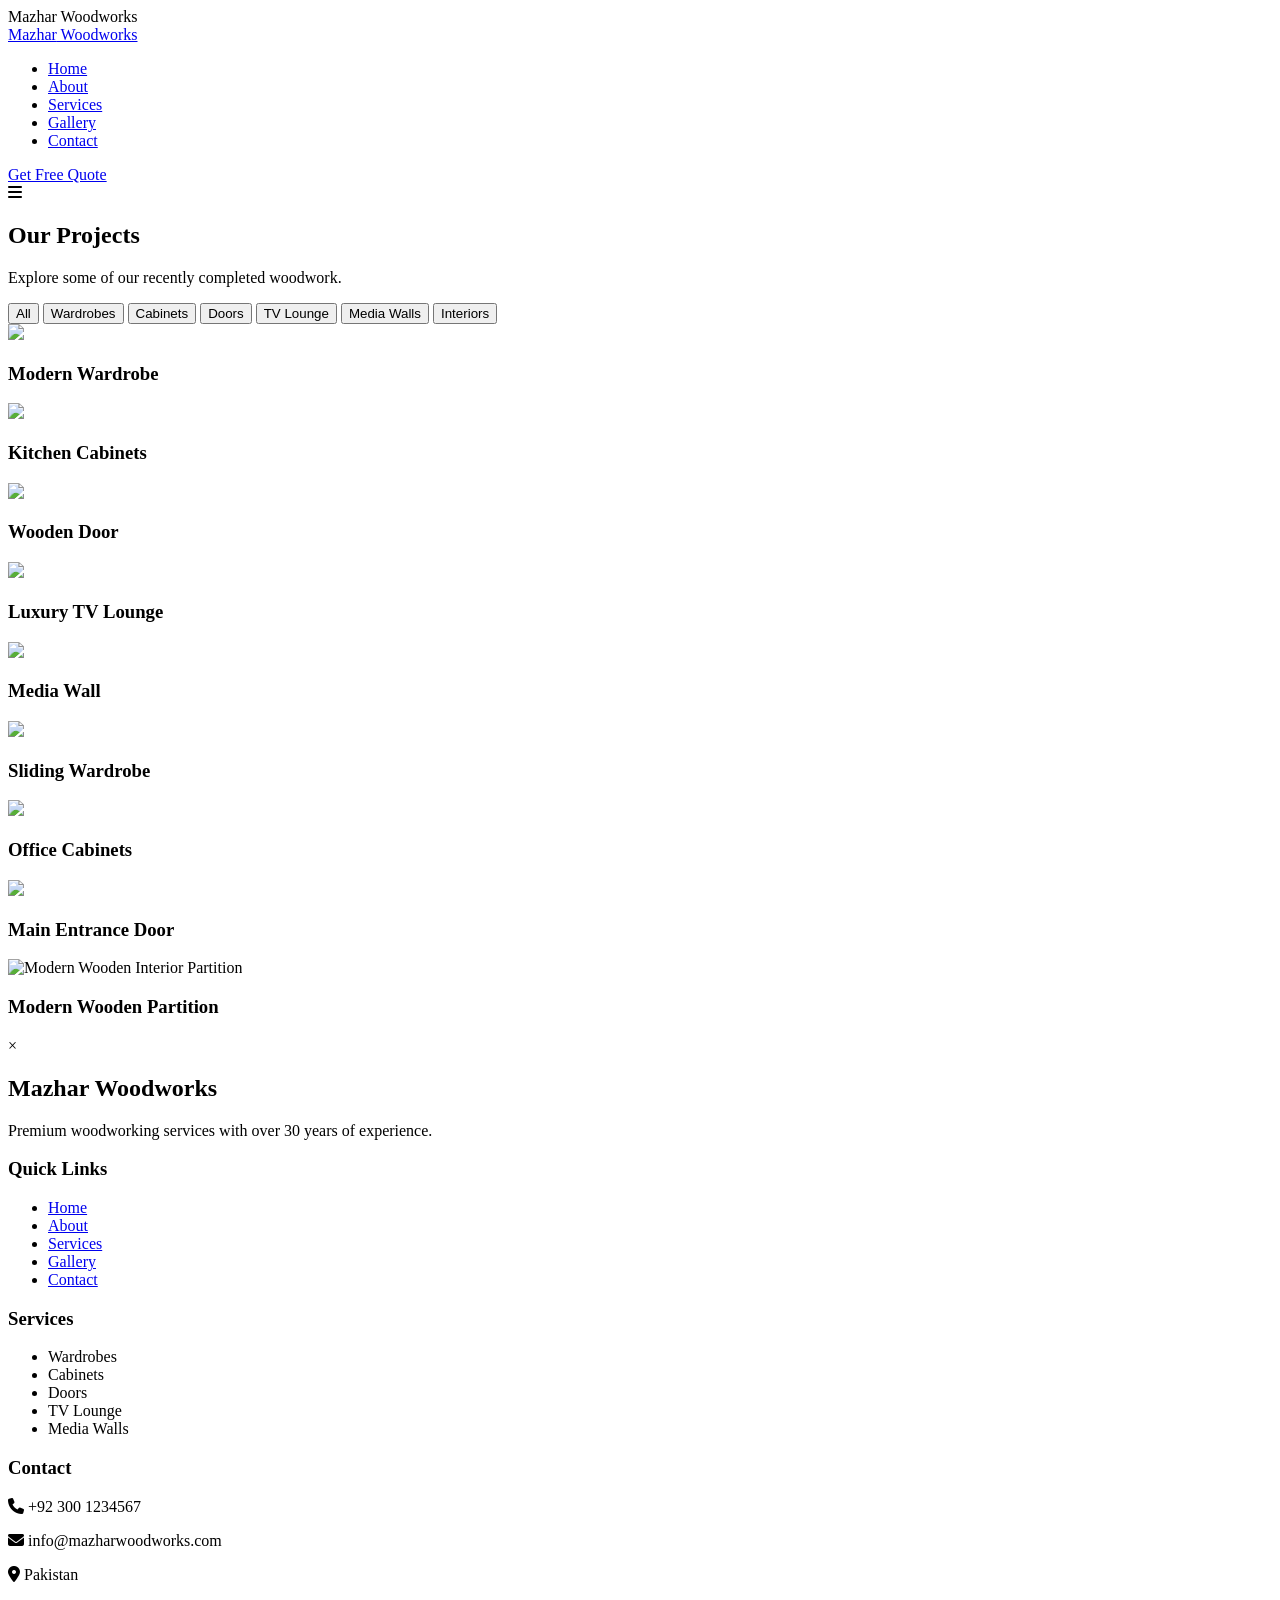
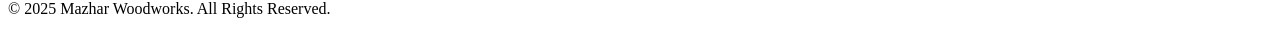
==== gallery.html @ 8c5a3207 "Add files via upload" ====
<!DOCTYPE html>
<html lang="en">

<head>

    <meta charset="UTF-8">

    <meta name="viewport" content="width=device-width, initial-scale=1.0">

    <title>Gallery | Mazhar Woodworks</title>

    <link rel="stylesheet" href="css/style.css">
    <link rel="stylesheet" href="css/responsive.css">
    <link rel="stylesheet" href="css/animations.css">

    <link
        href="https://fonts.googleapis.com/css2?family=Poppins:wght@300;400;500;600;700&family=Playfair+Display:wght@600;700&display=swap"
        rel="stylesheet">

    <link rel="stylesheet" href="https://cdnjs.cloudflare.com/ajax/libs/font-awesome/6.5.2/css/all.min.css">

</head>

<body>
    <!-- Loading Screen -->

    <div class="loader">

        <div class="loader-logo">

            Mazhar <span>Woodworks</span>

        </div>

    </div>

    <!-- Scroll Progress -->

    <div class="progress-bar"></div>
    <header class="header-solid">

        <div class="container navbar">

            <a href="index.html" class="logo">

                <span>Mazhar</span> Woodworks

            </a>

            <ul class="nav-links">

                <li><a href="index.html">Home</a></li>

                <li><a href="about.html">About</a></li>

                <li><a href="services.html">Services</a></li>

                <li><a href="gallery.html" class="active">Gallery</a></li>

                <li><a href="contact.html">Contact</a></li>

            </ul>

            <a href="contact.html" class="quote-btn">

                Get Free Quote

            </a>

            <div class="menu-btn">

                <i class="fas fa-bars"></i>

            </div>

        </div>

    </header>





    <section class="page-banner">

        <div class="overlay"></div>

        <div class="container">

            <h1>

                Our Projects

            </h1>

            <p>

                Explore some of our recently completed woodwork.

            </p>

        </div>

    </section>





    <section class="gallery-page">

        <div class="container">

            <div class="gallery-filter">

                <button class="active" data-filter="all">

                    All

                </button>

                <button data-filter="wardrobe">

                    Wardrobes

                </button>

                <button data-filter="cabinet">

                    Cabinets

                </button>

                <button data-filter="door">

                    Doors

                </button>

                <button data-filter="tv">

                    TV Lounge

                </button>

                <button data-filter="media">

                    Media Walls

                </button>

                <button data-filter="interior">Interiors</button>

            </div>

            <div class="gallery-grid">

                <div class="gallery-item wardrobe">

                    <img src="images/gallery/project1.jpg">

                    <div class="gallery-overlay">

                        <h3>Modern Wardrobe</h3>

                    </div>

                </div>

                <div class="gallery-item cabinet">

                    <img src="images/gallery/project2.jpg">

                    <div class="gallery-overlay">

                        <h3>Kitchen Cabinets</h3>

                    </div>

                </div>

                <div class="gallery-item door">

                    <img src="images/gallery/project3.jpg">

                    <div class="gallery-overlay">

                        <h3>Wooden Door</h3>

                    </div>

                </div>

                <div class="gallery-item tv">

                    <img src="images/gallery/project4.jpg">

                    <div class="gallery-overlay">

                        <h3>Luxury TV Lounge</h3>

                    </div>

                </div>

                <div class="gallery-item media">

                    <img src="images/gallery/project5.jpg">

                    <div class="gallery-overlay">

                        <h3>Media Wall</h3>

                    </div>

                </div>

                <div class="gallery-item wardrobe">

                    <img src="images/gallery/project6.jpg">

                    <div class="gallery-overlay">

                        <h3>Sliding Wardrobe</h3>

                    </div>

                </div>

                <div class="gallery-item cabinet">

                    <img src="images/gallery/project7.jpg">

                    <div class="gallery-overlay">

                        <h3>Office Cabinets</h3>

                    </div>

                </div>

                <div class="gallery-item door">

                    <img src="images/gallery/project8.jpg">

                    <div class="gallery-overlay">

                        <h3>Main Entrance Door</h3>

                    </div>

                </div>

                <div class="gallery-item interior">

                    <img src="images/gallery/project9.jpg" alt="Modern Wooden Interior Partition">

                    <div class="gallery-overlay">

                        <h3>Modern Wooden Partition</h3>

                    </div>

                </div>

            </div>

        </div>

    </section>





    <div class="lightbox">

        <span class="close">

            &times;

        </span>

        <img id="lightbox-img">

    </div>





    <footer>

        <div class="container footer-grid">

            <div class="footer-about">

                <h2>

                    Mazhar <span>Woodworks</span>

                </h2>

                <p>

                    Premium woodworking services with over 30 years of experience.

                </p>

            </div>

            <div>

                <h3>

                    Quick Links

                </h3>

                <ul>

                    <li><a href="index.html">Home</a></li>

                    <li><a href="about.html">About</a></li>

                    <li><a href="services.html">Services</a></li>

                    <li><a href="gallery.html">Gallery</a></li>

                    <li><a href="contact.html">Contact</a></li>

                </ul>

            </div>

            <div>

                <h3>

                    Services

                </h3>

                <ul>

                    <li>Wardrobes</li>

                    <li>Cabinets</li>

                    <li>Doors</li>

                    <li>TV Lounge</li>

                    <li>Media Walls</li>

                </ul>

            </div>

            <div>

                <h3>

                    Contact

                </h3>

                <p>

                    <i class="fas fa-phone"></i>

                    +92 300 1234567

                </p>

                <p>

                    <i class="fas fa-envelope"></i>

                    info@mazharwoodworks.com

                </p>

                <p>

                    <i class="fas fa-location-dot"></i>

                    Pakistan

                </p>

            </div>

        </div>

        <div class="footer-bottom">

            <p>

                © 2025 Mazhar Woodworks. All Rights Reserved.

            </p>

        </div>

    </footer>

    <script src="js/script.js"></script>
    <script src="js/gallery.js"></script>
    <script src="js/enhancements.js"></script>
</body>

</html>
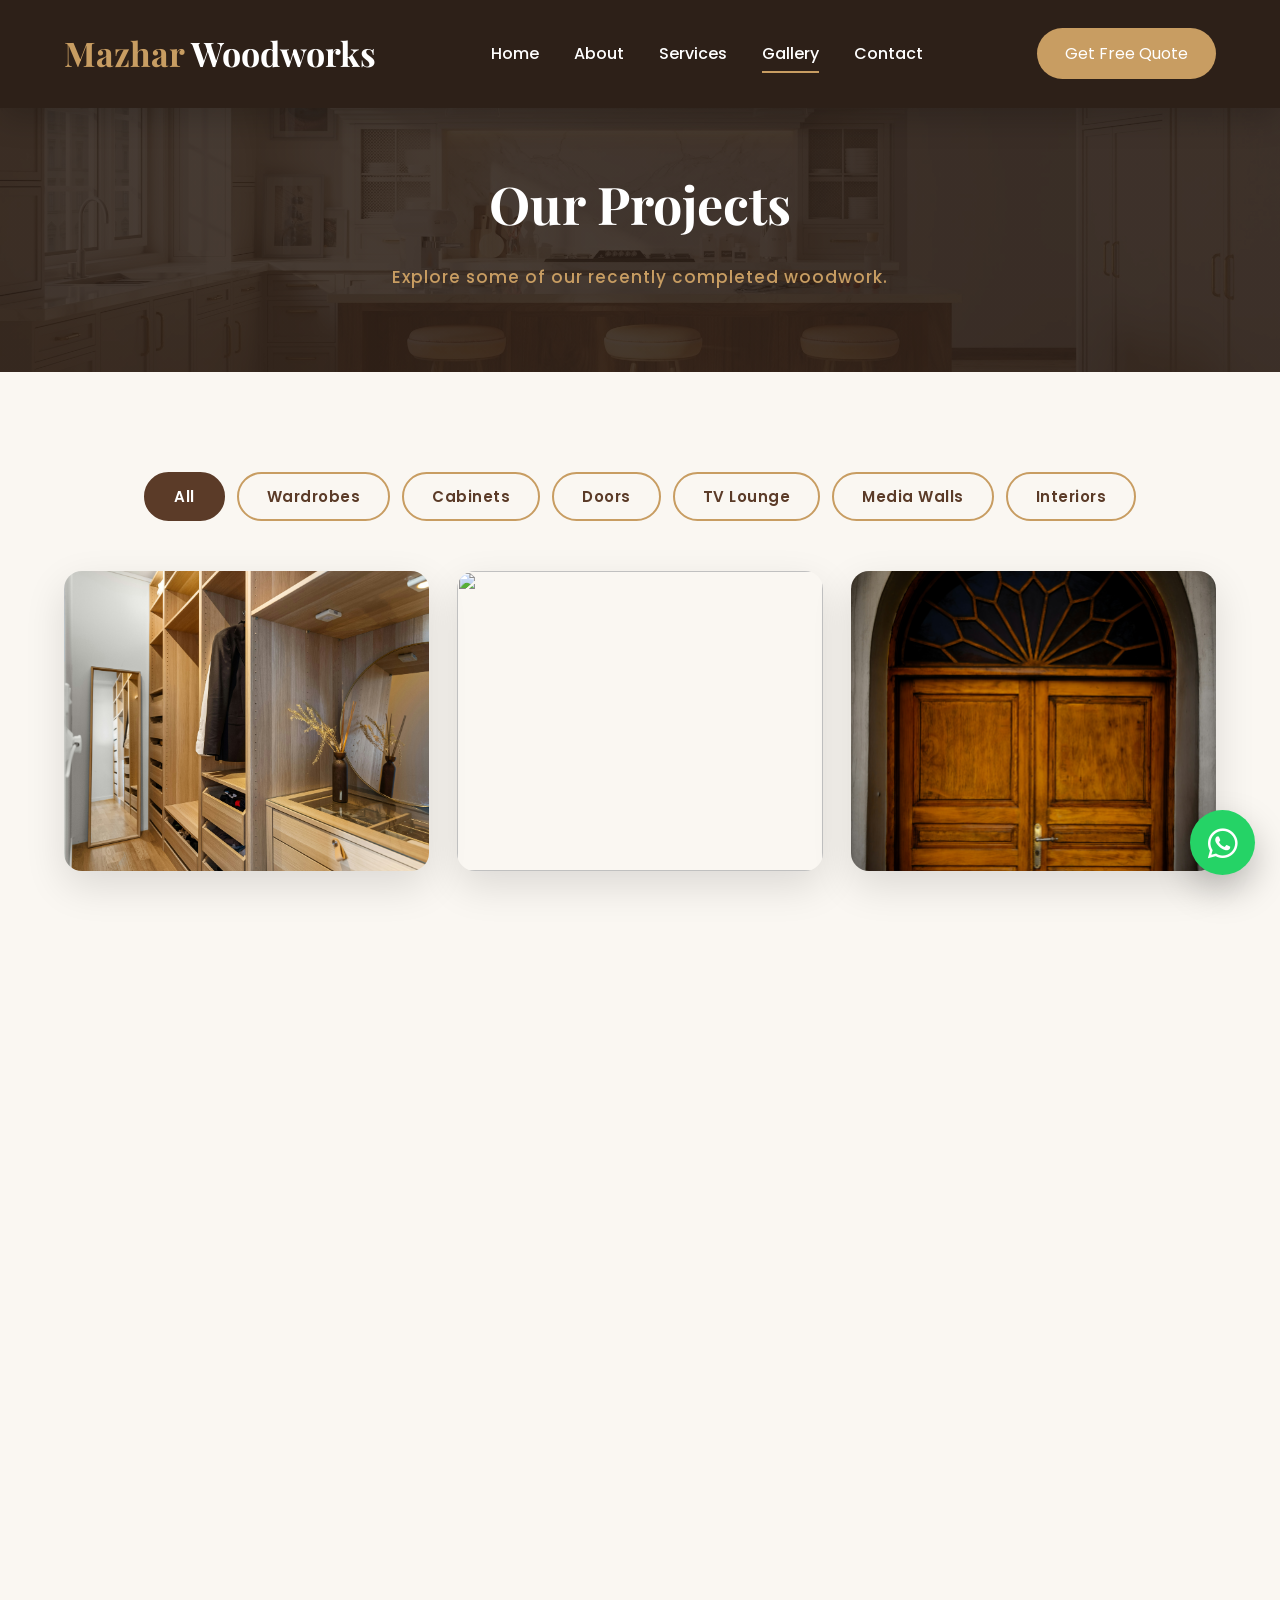
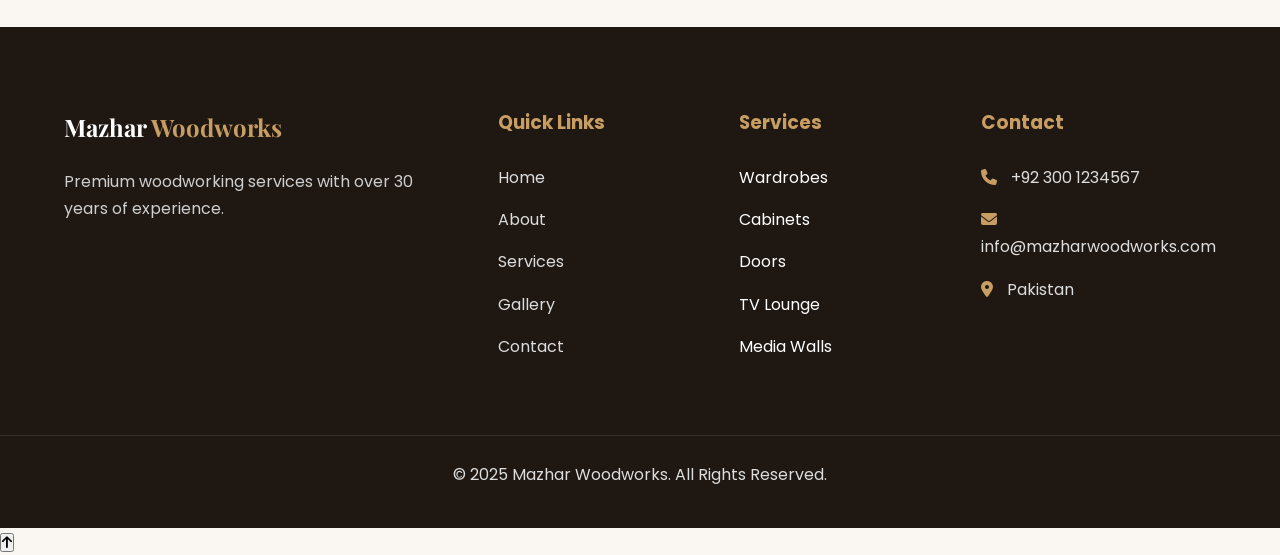
==== commit 2f90e5f9: "Add files via upload" ====
--- a/gallery.html
+++ b/gallery.html
@@ -253,14 +253,14 @@
 
                 <div class="gallery-item interior">
 
-                    <img src="images/gallery/project9.jpg" alt="Modern Wooden Interior Partition">
-
-                    <div class="gallery-overlay">
-
-                        <h3>Modern Wooden Partition</h3>
-
-                    </div>
-
+                    <img src="images/gallery/project9.jpg">
+                    
+                    <div class="gallery-overlay">
+                        
+                        <h3>Modern Living Room</h3>
+                    
+                    </div>
+                    
                 </div>
 
             </div>
--- a/css/style.css
+++ b/css/style.css
@@ -0,0 +1,1765 @@
+/* =====================================================
+   MAZHAR WOODWORKS
+   MAIN STYLESHEET
+====================================================== */
+
+/* Google Fonts */
+
+@import url('https://fonts.googleapis.com/css2?family=Poppins:wght@300;400;500;600;700&family=Playfair+Display:wght@600;700;800&display=swap');
+
+/* =====================================================
+   RESET
+====================================================== */
+
+* {
+  margin: 0;
+  padding: 0;
+  box-sizing: border-box;
+}
+
+html {
+  scroll-behavior: smooth;
+}
+
+body {
+
+  font-family: 'Poppins', sans-serif;
+  background: #faf7f2;
+  color: #333;
+  line-height: 1.7;
+  overflow-x: hidden;
+
+}
+
+img {
+
+  max-width: 100%;
+  display: block;
+
+}
+
+a {
+
+  text-decoration: none;
+
+}
+
+ul {
+
+  list-style: none;
+
+}
+
+/* =====================================================
+   VARIABLES
+====================================================== */
+
+:root {
+
+  --primary: #5b3b28;
+  --secondary: #c89d62;
+  --light: #faf7f2;
+  --dark: #2d2d2d;
+  --white: #ffffff;
+
+  --shadow: 0 15px 40px rgba(0, 0, 0, .12);
+
+}
+
+/* =====================================================
+   CONTAINER
+====================================================== */
+
+.container {
+
+  width: 90%;
+  max-width: 1200px;
+  margin: auto;
+
+}
+
+section {
+
+  padding: 100px 0;
+
+}
+
+/* =====================================================
+   BUTTONS
+====================================================== */
+
+.btn {
+
+  display: inline-block;
+
+  background: var(--secondary);
+
+  color: white;
+
+  padding: 15px 38px;
+
+  border-radius: 50px;
+
+  transition: .4s;
+
+  font-weight: 600;
+
+}
+
+.btn:hover {
+
+  background: var(--primary);
+
+  transform: translateY(-5px);
+
+}
+
+.btn-outline {
+
+  display: inline-block;
+
+  border: 2px solid white;
+
+  color: white;
+
+  padding: 15px 38px;
+
+  border-radius: 50px;
+
+  transition: .4s;
+
+}
+
+.btn-outline:hover {
+
+  background: white;
+
+  color: var(--primary);
+
+  transform: translateY(-5px);
+
+}
+
+/* =====================================================
+   HEADER
+====================================================== */
+
+header {
+
+  position: fixed;
+
+  width: 100%;
+
+  top: 0;
+
+  left: 0;
+
+  z-index: 999;
+
+  transition: .4s;
+
+}
+
+.navbar {
+
+  display: flex;
+
+  justify-content: space-between;
+
+  align-items: center;
+
+  padding: 25px 0;
+
+}
+
+.logo {
+
+  font-size: 34px;
+
+  font-weight: 700;
+
+  color: white;
+
+  font-family: 'Playfair Display', serif;
+
+}
+
+.logo span {
+
+  color: var(--secondary);
+
+}
+
+.nav-links {
+
+  display: flex;
+
+  gap: 35px;
+
+}
+
+.nav-links a {
+
+  color: white;
+
+  font-weight: 500;
+
+  transition: .3s;
+
+}
+
+.nav-links a:hover {
+
+  color: var(--secondary);
+
+}
+
+.quote-btn {
+
+  background: var(--secondary);
+
+  color: white;
+
+  padding: 12px 28px;
+
+  border-radius: 50px;
+
+  transition: .4s;
+
+}
+
+.quote-btn:hover {
+
+  background: white;
+
+  color: var(--primary);
+
+}
+
+.menu-btn {
+
+  display: none;
+
+  font-size: 28px;
+
+  color: white;
+
+  cursor: pointer;
+
+}
+
+/* =====================================================
+   HERO
+====================================================== */
+
+.hero {
+
+  height: 100vh;
+
+  background-color: #3a2010;
+
+  background: url("../images/hero/hero-bg.jpg") center center/cover;
+
+  position: relative;
+
+  display: flex;
+
+  align-items: center;
+
+}
+
+.hero-overlay {
+
+  position: absolute;
+
+  inset: 0;
+
+  background: rgba(20, 14, 8, .52);
+
+}
+
+.hero-container {
+
+  position: relative;
+
+  display: grid;
+
+  grid-template-columns: 1fr;
+
+  max-width: 720px;
+
+}
+
+.hero-left {
+
+  color: white;
+
+}
+
+.small-heading {
+
+  display: inline-block;
+
+  color: var(--secondary);
+
+  letter-spacing: 3px;
+
+  margin-bottom: 20px;
+
+  font-weight: 600;
+
+}
+
+.hero-left h1 {
+
+  font-family: 'Playfair Display', serif;
+
+  font-size: 62px;
+
+  line-height: 1.15;
+
+  margin-bottom: 20px;
+
+  color: white;
+
+}
+
+.hero-highlight {
+
+  color: var(--secondary);
+
+  display: block;
+
+}
+
+.hero-left p {
+
+  font-size: 18px;
+
+  color: #eee;
+
+  margin-bottom: 35px;
+
+}
+
+.hero-buttons {
+
+  margin-bottom: 35px;
+
+  display: flex;
+
+  align-items: center;
+
+  gap: 15px;
+
+  flex-wrap: wrap;
+
+}
+
+.hero-features {
+
+  display: flex;
+
+  gap: 30px;
+
+  flex-wrap: wrap;
+
+}
+
+.hero-features div {
+
+  color: white;
+
+}
+
+.hero-features i {
+
+  color: var(--secondary);
+
+  margin-right: 8px;
+
+}
+
+.hero-right {
+
+  position: relative;
+
+}
+
+.hero-right img {
+
+  animation: float 5s ease-in-out infinite;
+
+}
+
+.hero-stats-panel {
+
+  display: grid;
+
+  grid-template-columns: 1fr 1fr;
+
+  gap: 20px;
+
+}
+
+.hero-stat {
+
+  background: rgba(255, 255, 255, 0.08);
+
+  border: 1px solid rgba(255, 255, 255, 0.15);
+
+  backdrop-filter: blur(12px);
+
+  border-radius: 18px;
+
+  padding: 28px 20px;
+
+  text-align: center;
+
+  color: white;
+
+  transition: transform 0.3s, background 0.3s;
+
+}
+
+.hero-stat:hover {
+
+  background: rgba(255, 255, 255, 0.14);
+
+  transform: translateY(-5px);
+
+}
+
+.hero-stat i {
+
+  font-size: 28px;
+
+  color: var(--secondary);
+
+  margin-bottom: 12px;
+
+  display: block;
+
+}
+
+.hero-stat h3 {
+
+  font-family: 'Playfair Display', serif;
+
+  font-size: 36px;
+
+  color: var(--secondary);
+
+  line-height: 1;
+
+  margin-bottom: 8px;
+
+  white-space: nowrap;
+
+  font-variant-numeric: lining-nums tabular-nums;
+
+}
+
+.hero-stat p {
+
+  font-size: 13px;
+
+  color: rgba(255, 255, 255, 0.75);
+
+  font-weight: 500;
+
+  margin: 0;
+
+}
+
+.experience-box {
+
+  display: inline-flex;
+
+  align-items: center;
+
+  gap: 18px;
+
+  background: rgba(255, 255, 255, 0.13);
+
+  border: 1px solid rgba(255, 255, 255, 0.25);
+
+  backdrop-filter: blur(10px);
+
+  padding: 18px 28px;
+
+  border-radius: 15px;
+
+  margin-bottom: 30px;
+
+  text-align: left;
+
+}
+
+.experience-box h2 {
+
+  color: var(--secondary);
+
+  font-size: 42px;
+
+  line-height: 1;
+
+}
+
+.experience-box p {
+
+  color: rgba(255, 255, 255, 0.85);
+
+  font-size: 14px;
+
+  font-weight: 500;
+
+}
+
+/* =====================================================
+   HEADER SOLID (inner pages)
+====================================================== */
+
+header.header-solid {
+
+  background: #2d2018 !important;
+
+  box-shadow: 0 10px 30px rgba(0, 0, 0, .2) !important;
+
+}
+
+/* =====================================================
+   PAGE BANNER (inner pages)
+====================================================== */
+
+.page-banner {
+
+  background-color: #2d2018;
+
+  background: linear-gradient(rgba(45, 32, 24, .88), rgba(45, 32, 24, .88)),
+    url("../images/hero/hero-bg.jpg") center center/cover;
+
+  padding: 160px 0 80px;
+
+  text-align: center;
+
+  position: relative;
+
+}
+
+.page-banner .overlay {
+
+  display: none;
+
+}
+
+.page-banner h1 {
+
+  font-family: 'Playfair Display', serif;
+
+  font-size: 52px;
+
+  color: white;
+
+  margin-bottom: 15px;
+
+}
+
+.page-banner p {
+
+  color: var(--secondary);
+
+  font-size: 17px;
+
+  font-weight: 500;
+
+  letter-spacing: 1px;
+
+}
+
+/* =====================================================
+   STATS
+====================================================== */
+
+.stats {
+
+  margin-top: -60px;
+
+  position: relative;
+
+  z-index: 20;
+
+}
+
+.stats-grid {
+
+  display: grid;
+
+  grid-template-columns: repeat(4, 1fr);
+
+  gap: 30px;
+
+}
+
+.stat-card {
+
+  background: white;
+
+  padding: 40px;
+
+  text-align: center;
+
+  border-radius: 18px;
+
+  box-shadow: var(--shadow);
+
+  transition: .4s;
+
+}
+
+.stat-card:hover {
+
+  transform: translateY(-10px);
+
+}
+
+.stat-card i {
+
+  font-size: 45px;
+
+  color: var(--secondary);
+
+  margin-bottom: 20px;
+
+}
+
+.stat-card h2 {
+
+  color: var(--primary);
+
+  font-size: 42px;
+
+}
+
+.stat-card p {
+
+  color: #666;
+
+}
+
+/* =====================================================
+   FLOAT ANIMATION
+====================================================== */
+
+@keyframes float {
+
+  0% {
+
+    transform: translateY(0);
+
+  }
+
+  50% {
+
+    transform: translateY(-20px);
+
+  }
+
+  100% {
+
+    transform: translateY(0);
+
+  }
+
+}
+
+/* =====================================================
+   SECTION HEADING
+====================================================== */
+
+.section-heading {
+
+  text-align: center;
+  margin-bottom: 70px;
+
+}
+
+.section-heading span {
+
+  display: inline-block;
+  color: var(--secondary);
+  font-weight: 600;
+  letter-spacing: 3px;
+  margin-bottom: 15px;
+  text-transform: uppercase;
+
+}
+
+.section-heading h2 {
+
+  font-family: 'Playfair Display', serif;
+  font-size: 46px;
+  color: var(--primary);
+  margin-bottom: 20px;
+
+}
+
+.section-heading p {
+
+  max-width: 700px;
+  margin: auto;
+  color: #666;
+  font-size: 17px;
+
+}
+
+/* =====================================================
+   ABOUT
+====================================================== */
+
+.about {
+
+  background: #fff;
+
+}
+
+.about-container {
+
+  display: grid;
+  grid-template-columns: 1fr 1fr;
+  gap: 70px;
+  align-items: center;
+
+}
+
+.about-image {
+
+  position: relative;
+
+}
+
+.about-image img {
+
+  border-radius: 20px;
+  box-shadow: var(--shadow);
+  transition: .4s;
+
+}
+
+.about-image img:hover {
+
+  transform: scale(1.03);
+
+}
+
+.about-content span {
+
+  color: var(--secondary);
+  letter-spacing: 2px;
+  font-weight: 600;
+
+}
+
+.about-content h2 {
+
+  font-size: 46px;
+  color: var(--primary);
+  margin: 15px 0 25px;
+
+}
+
+.about-content p {
+
+  color: #666;
+  margin-bottom: 18px;
+
+}
+
+.about-content ul {
+
+  margin: 30px 0;
+
+}
+
+.about-content li {
+
+  margin-bottom: 15px;
+  font-size: 17px;
+
+}
+
+.about-content li i {
+
+  color: var(--secondary);
+  margin-right: 12px;
+
+}
+
+/* =====================================================
+   SERVICES
+====================================================== */
+
+.services {
+
+  background: #f7f4ef;
+
+}
+
+.service-grid {
+
+  display: grid;
+  grid-template-columns: repeat(3, 1fr);
+  gap: 35px;
+
+}
+
+.service-card {
+
+  background: #fff;
+  border-radius: 20px;
+  overflow: hidden;
+  box-shadow: var(--shadow);
+  transition: .4s;
+
+}
+
+.service-card:hover {
+
+  transform: translateY(-15px);
+
+}
+
+.service-card img {
+
+  width: 100%;
+  height: 240px;
+  object-fit: cover;
+  transition: .5s;
+
+}
+
+.service-card:hover img {
+
+  transform: scale(1.08);
+
+}
+
+.service-content {
+
+  padding: 30px;
+
+}
+
+.service-content i {
+
+  width: 65px;
+  height: 65px;
+  background: var(--secondary);
+  color: white;
+  border-radius: 50%;
+  display: flex;
+  justify-content: center;
+  align-items: center;
+  font-size: 28px;
+  margin-bottom: 25px;
+
+}
+
+.service-content h3 {
+
+  color: var(--primary);
+  margin-bottom: 18px;
+  font-size: 28px;
+
+}
+
+.service-content p {
+
+  color: #666;
+  margin-bottom: 25px;
+
+}
+
+.service-content a {
+
+  color: var(--secondary);
+  font-weight: 600;
+
+}
+
+.service-content a:hover {
+
+  color: var(--primary);
+
+}
+
+/* =====================================================
+   WHY CHOOSE US
+====================================================== */
+
+.why-us {
+
+  background: white;
+
+}
+
+.why-container {
+
+  display: grid;
+  grid-template-columns: 1fr 1fr;
+  gap: 70px;
+  align-items: center;
+
+}
+
+.why-image img {
+
+  border-radius: 20px;
+  box-shadow: var(--shadow);
+
+}
+
+.why-content span {
+
+  color: var(--secondary);
+  font-weight: 600;
+  letter-spacing: 2px;
+
+}
+
+.why-content h2 {
+
+  color: var(--primary);
+  font-size: 46px;
+  margin: 15px 0 25px;
+
+}
+
+.why-content p {
+
+  color: #666;
+  margin-bottom: 30px;
+
+}
+
+.why-list {
+
+  display: grid;
+  grid-template-columns: repeat(2, 1fr);
+  gap: 20px;
+
+}
+
+.why-list div {
+
+  background: #faf7f2;
+  padding: 18px;
+  border-radius: 12px;
+  transition: .3s;
+
+}
+
+.why-list div:hover {
+
+  background: var(--primary);
+  color: white;
+
+}
+
+.why-list i {
+
+  color: var(--secondary);
+  margin-right: 10px;
+
+}
+
+/* =====================================================
+   PROCESS
+====================================================== */
+
+.process {
+
+  background: #f7f4ef;
+
+}
+
+.process-grid {
+
+  display: grid;
+  grid-template-columns: repeat(4, 1fr);
+  gap: 30px;
+
+}
+
+.process-card {
+
+  background: white;
+  text-align: center;
+  padding: 40px 30px;
+  border-radius: 20px;
+  box-shadow: var(--shadow);
+  transition: .4s;
+  position: relative;
+
+}
+
+.process-card:hover {
+
+  transform: translateY(-12px);
+
+}
+
+.number {
+
+  width: 75px;
+  height: 75px;
+  margin: auto;
+  border-radius: 50%;
+  background: var(--secondary);
+  color: white;
+  display: flex;
+  justify-content: center;
+  align-items: center;
+  font-size: 28px;
+  font-weight: bold;
+  margin-bottom: 25px;
+
+}
+
+.process-card h3 {
+
+  color: var(--primary);
+  margin-bottom: 15px;
+  font-size: 26px;
+
+}
+
+.process-card p {
+
+  color: #666;
+
+}
+
+/* =====================================================
+   HOVER EFFECTS
+====================================================== */
+
+.service-card,
+.process-card,
+.stat-card {
+
+  cursor: pointer;
+
+}
+
+/* =====================================================
+   PROJECTS / GALLERY
+====================================================== */
+
+.projects {
+
+  background: #ffffff;
+
+}
+
+.project-grid {
+
+  display: grid;
+  grid-template-columns: repeat(3, 1fr);
+  gap: 30px;
+
+}
+
+.project-card {
+
+  position: relative;
+  overflow: hidden;
+  border-radius: 20px;
+  cursor: pointer;
+  box-shadow: var(--shadow);
+
+}
+
+.project-card img {
+
+  width: 100%;
+  height: 320px;
+  object-fit: cover;
+  transition: .6s;
+
+}
+
+.project-card:hover img {
+
+  transform: scale(1.12);
+
+}
+
+.project-overlay {
+
+  position: absolute;
+  inset: 0;
+
+  display: flex;
+  flex-direction: column;
+  justify-content: flex-end;
+
+  padding: 30px;
+
+  background: linear-gradient(transparent,
+      rgba(0, 0, 0, .85));
+
+  opacity: 0;
+
+  transition: .5s;
+
+}
+
+.project-card:hover .project-overlay {
+
+  opacity: 1;
+
+}
+
+.project-overlay span {
+
+  color: var(--secondary);
+  font-size: 14px;
+  letter-spacing: 2px;
+  text-transform: uppercase;
+  margin-bottom: 8px;
+
+}
+
+.project-overlay h3 {
+
+  color: white;
+  font-size: 28px;
+  line-height: 1.3;
+
+}
+
+.project-btn {
+
+  text-align: center;
+  margin-top: 60px;
+
+}
+
+
+/* =====================================================
+   TESTIMONIALS
+====================================================== */
+
+.testimonials {
+
+  background: #f8f5f1;
+
+}
+
+.testimonial-wrapper {
+
+  display: grid;
+  grid-template-columns: repeat(3, 1fr);
+  gap: 30px;
+
+}
+
+.testimonial-card {
+
+  background: white;
+  padding: 40px;
+  border-radius: 20px;
+  box-shadow: var(--shadow);
+  transition: .4s;
+
+}
+
+.testimonial-card:hover {
+
+  transform: translateY(-12px);
+
+}
+
+.stars {
+
+  color: #FFC107;
+  font-size: 22px;
+  margin-bottom: 20px;
+
+}
+
+.testimonial-card p {
+
+  color: #666;
+  margin-bottom: 30px;
+  line-height: 1.8;
+
+}
+
+.client {
+
+  display: flex;
+  align-items: center;
+  gap: 18px;
+
+}
+
+.client img {
+
+  width: 70px;
+  height: 70px;
+  border-radius: 50%;
+  object-fit: cover;
+
+}
+
+.client h4 {
+
+  color: var(--primary);
+  margin-bottom: 5px;
+
+}
+
+.client span {
+
+  color: #777;
+  font-size: 14px;
+
+}
+
+
+/* =====================================================
+   CALL TO ACTION
+====================================================== */
+
+.cta {
+
+  background: linear-gradient(rgba(50, 35, 24, .88),
+      rgba(50, 35, 24, .88)),
+    url("../images/hero/wood-bg.jpg");
+
+  background-size: cover;
+  background-position: center;
+
+  text-align: center;
+
+  color: white;
+
+}
+
+.cta span {
+
+  color: var(--secondary);
+  letter-spacing: 3px;
+  font-weight: 600;
+
+}
+
+.cta h2 {
+
+  font-size: 52px;
+  margin: 20px 0;
+
+  font-family: 'Playfair Display', serif;
+
+}
+
+.cta p {
+
+  width: 70%;
+  margin: auto;
+  margin-bottom: 40px;
+  color: #ddd;
+
+}
+
+.cta-buttons {
+
+  display: flex;
+  justify-content: center;
+  gap: 20px;
+
+}
+
+
+/* =====================================================
+   FOOTER
+====================================================== */
+
+footer {
+
+  background: #1e1712;
+  color: white;
+  padding-top: 80px;
+
+}
+
+.footer-grid {
+
+  display: grid;
+  grid-template-columns: 2fr 1fr 1fr 1fr;
+  gap: 50px;
+
+}
+
+.footer-about h2 {
+
+  color: white;
+  margin-bottom: 20px;
+
+  font-family: 'Playfair Display', serif;
+
+}
+
+.footer-about span {
+
+  color: var(--secondary);
+
+}
+
+.footer-about p {
+
+  color: #cfcfcf;
+
+}
+
+footer h3 {
+
+  margin-bottom: 25px;
+  color: var(--secondary);
+
+}
+
+footer ul li {
+
+  margin-bottom: 15px;
+
+}
+
+footer ul li a {
+
+  color: #ddd;
+  transition: .3s;
+
+}
+
+footer ul li a:hover {
+
+  color: var(--secondary);
+  padding-left: 8px;
+
+}
+
+footer p {
+
+  color: #ddd;
+  margin-bottom: 15px;
+
+}
+
+footer i {
+
+  color: var(--secondary);
+  margin-right: 10px;
+
+}
+
+.footer-bottom {
+
+  margin-top: 60px;
+  border-top: 1px solid rgba(255, 255, 255, .1);
+
+  text-align: center;
+
+  padding: 25px 0;
+
+  color: #aaa;
+
+}
+
+
+/* =====================================================
+   SCROLLBAR
+====================================================== */
+
+::-webkit-scrollbar {
+
+  width: 10px;
+
+}
+
+::-webkit-scrollbar-track {
+
+  background: #ececec;
+
+}
+
+::-webkit-scrollbar-thumb {
+
+  background: var(--secondary);
+  border-radius: 50px;
+
+}
+
+::-webkit-scrollbar-thumb:hover {
+
+  background: var(--primary);
+
+}
+
+
+/* =====================================================
+   TEXT SELECTION
+====================================================== */
+
+::selection {
+
+  background: var(--secondary);
+  color: white;
+
+}
+
+/* ================================
+   LOADER
+================================ */
+
+.loader {
+
+  position: fixed;
+
+  top: 0;
+  left: 0;
+
+  width: 100%;
+  height: 100vh;
+
+  background: #f7f3ef;
+
+  display: flex;
+
+  justify-content: center;
+
+  align-items: center;
+
+  z-index: 99999;
+
+  transition: .6s;
+
+}
+
+.loader-logo {
+
+  font-size: 42px;
+
+  font-family: 'Playfair Display', serif;
+
+  color: #5b3b28;
+
+}
+
+.loader-logo span {
+
+  color: #c89d62;
+
+}
+
+.loader-hidden {
+
+  opacity: 0;
+
+  visibility: hidden;
+
+}
+
+/* ================================
+   SCROLL BAR
+================================ */
+
+.progress-bar {
+
+  position: fixed;
+
+  top: 0;
+  left: 0;
+
+  height: 4px;
+
+  background: #c89d62;
+
+  width: 0;
+
+  z-index: 999999;
+
+}
+
+/* ================================
+   WHATSAPP
+================================ */
+
+.whatsapp-btn {
+
+  position: fixed;
+
+  right: 25px;
+
+  bottom: 25px;
+
+  width: 65px;
+
+  height: 65px;
+
+  background: #25D366;
+
+  color: white;
+
+  border-radius: 50%;
+
+  display: flex;
+
+  justify-content: center;
+
+  align-items: center;
+
+  font-size: 34px;
+
+  box-shadow: 0 15px 35px rgba(0, 0, 0, .25);
+
+  transition: .4s;
+
+  z-index: 9999;
+
+}
+
+.whatsapp-btn:hover {
+
+  transform: scale(1.12);
+
+}
+
+/* ================================
+   TOP BUTTON
+================================ */
+
+.top-btn {
+
+  position: fixed;
+
+  left: 25px;
+
+  bottom: 25px;
+
+  width: 60px;
+
+  height: 60px;
+
+  border: none;
+
+  border-radius: 50%;
+
+  background: #5b3b28;
+
+  color: white;
+
+  font-size: 20px;
+
+  cursor: pointer;
+
+  opacity: 0;
+
+  visibility: hidden;
+
+  transition: .4s;
+
+  z-index: 9999;
+
+}
+
+.top-btn.show {
+
+  opacity: 1;
+
+  visibility: visible;
+
+}
+
+.top-btn:hover {
+
+  background: #c89d62;
+
+}
+
+/* =====================================================
+   GALLERY PAGE
+====================================================== */
+
+.gallery-page {
+  background: #faf7f2;
+}
+
+/* Filter Buttons */
+
+.gallery-filter {
+  display: flex;
+  justify-content: center;
+  flex-wrap: wrap;
+  gap: 12px;
+  margin-bottom: 50px;
+}
+
+.gallery-filter button {
+  display: inline-block;
+  padding: 11px 28px;
+  border: 2px solid var(--secondary);
+  border-radius: 50px;
+  background: transparent;
+  color: var(--primary);
+  font-family: 'Poppins', sans-serif;
+  font-size: 15px;
+  font-weight: 600;
+  cursor: pointer;
+  transition: background 0.3s, color 0.3s, transform 0.3s, border-color 0.3s;
+  letter-spacing: 0.5px;
+}
+
+.gallery-filter button:hover {
+  background: var(--secondary);
+  color: white;
+  transform: translateY(-3px);
+}
+
+.gallery-filter button.active {
+  background: var(--primary);
+  border-color: var(--primary);
+  color: white;
+}
+
+/* Gallery Grid */
+
+.gallery-grid {
+  display: grid;
+  grid-template-columns: repeat(3, 1fr);
+  gap: 28px;
+}
+
+.gallery-item {
+  position: relative;
+  overflow: hidden;
+  border-radius: 18px;
+  cursor: pointer;
+  box-shadow: var(--shadow);
+  transition: transform 0.4s, box-shadow 0.4s, opacity 0.3s;
+}
+
+.gallery-item img {
+  width: 100%;
+  height: 300px;
+  object-fit: cover;
+  object-position: center;
+  display: block;
+  transition: transform 0.6s ease;
+}
+
+.gallery-item:hover img {
+  transform: scale(1.08);
+}
+
+.gallery-overlay {
+  position: absolute;
+  inset: 0;
+  background: linear-gradient(transparent 40%, rgba(45, 32, 24, 0.88));
+  display: flex;
+  align-items: flex-end;
+  padding: 24px;
+  opacity: 0;
+  transition: opacity 0.4s;
+}
+
+.gallery-item:hover .gallery-overlay {
+  opacity: 1;
+}
+
+.gallery-overlay h3 {
+  color: white;
+  font-size: 20px;
+  font-weight: 600;
+  font-family: 'Playfair Display', serif;
+  letter-spacing: 0.5px;
+}
+
+/* Lightbox */
+
+.lightbox {
+  position: fixed;
+  inset: 0;
+  background: rgba(0, 0, 0, 0.92);
+  display: flex;
+  justify-content: center;
+  align-items: center;
+  z-index: 99999;
+  opacity: 0;
+  visibility: hidden;
+  transition: opacity 0.4s, visibility 0.4s;
+}
+
+.lightbox.show {
+  opacity: 1;
+  visibility: visible;
+}
+
+.lightbox img {
+  max-width: 88vw;
+  max-height: 85vh;
+  border-radius: 14px;
+  box-shadow: 0 30px 80px rgba(0, 0, 0, 0.5);
+  object-fit: contain;
+}
+
+.lightbox .close {
+  position: absolute;
+  top: 22px;
+  right: 32px;
+  font-size: 44px;
+  color: white;
+  cursor: pointer;
+  line-height: 1;
+  transition: color 0.3s, transform 0.3s;
+  user-select: none;
+}
+
+.lightbox .close:hover {
+  color: var(--secondary);
+  transform: rotate(90deg);
+}
+
+/* Gallery fade-in animation (used by JS) */
+
+.gallery-item.hidden {
+  opacity: 0;
+  transform: translateY(30px) scale(0.96);
+  transition: opacity 0.5s ease, transform 0.5s ease;
+}
+
+.gallery-item.visible {
+  opacity: 1;
+  transform: translateY(0) scale(1);
+}
+
+/* Responsive overrides for gallery grid */
+
+@media (max-width: 992px) {
+  .gallery-grid {
+    grid-template-columns: repeat(2, 1fr);
+  }
+}
+
+@media (max-width: 576px) {
+  .gallery-grid {
+    grid-template-columns: 1fr;
+  }
+
+  .gallery-filter button {
+    padding: 9px 20px;
+    font-size: 14px;
+  }
+}
--- a/css/responsive.css
+++ b/css/responsive.css
@@ -0,0 +1,621 @@
+/* =========================================
+   Large Tablets (992px)
+========================================= */
+
+@media(max-width:992px){
+
+.hero-content{
+
+grid-template-columns:1fr;
+text-align:center;
+
+}
+
+.hero-image{
+
+order:-1;
+
+}
+
+.hero-image img{
+
+max-width:420px;
+margin:auto;
+
+}
+
+.hero-text h1{
+
+font-size:52px;
+
+}
+
+.about-container{
+
+grid-template-columns:1fr;
+
+}
+
+.stat-grid{
+
+grid-template-columns:repeat(2,1fr);
+
+}
+
+.service-grid{
+
+grid-template-columns:repeat(2,1fr);
+
+}
+
+.process-grid{
+
+grid-template-columns:repeat(3,1fr);
+
+}
+
+.gallery-grid{
+
+grid-template-columns:repeat(2,1fr);
+
+}
+
+.footer-grid{
+
+grid-template-columns:1fr 1fr;
+
+}
+
+}
+
+
+/* =========================================
+   Tablets (768px)
+========================================= */
+
+@media(max-width:768px){
+
+section{
+
+padding:80px 0;
+
+}
+
+/* Mobile Navigation */
+
+.menu-btn{
+
+display:block;
+z-index:1001;
+
+}
+
+.nav-links{
+
+position:fixed;
+
+top:80px;
+right:-100%;
+
+width:260px;
+height:calc(100vh - 80px);
+
+background:#5C3B2E;
+
+flex-direction:column;
+
+align-items:center;
+
+justify-content:flex-start;
+
+padding-top:40px;
+
+gap:25px;
+
+transition:.4s;
+
+}
+
+.nav-links.show{
+
+right:0;
+
+}
+
+.quote-btn{
+
+display:none;
+
+}
+
+.hero{
+
+height:auto;
+padding:160px 0 100px;
+
+}
+
+.hero-content{
+
+grid-template-columns:1fr;
+
+}
+
+.hero-text h1{
+
+font-size:42px;
+
+}
+
+.hero-text p{
+
+font-size:16px;
+
+}
+
+.hero-buttons{
+
+justify-content:center;
+flex-wrap:wrap;
+gap:15px;
+
+}
+
+.hero-image img{
+
+max-width:350px;
+
+}
+
+.section-title h2{
+
+font-size:34px;
+
+}
+
+.about-content h2{
+
+font-size:34px;
+
+}
+
+.features{
+
+grid-template-columns:1fr;
+
+}
+
+.process-grid{
+
+grid-template-columns:repeat(2,1fr);
+
+}
+
+.footer-grid{
+
+grid-template-columns:1fr;
+
+text-align:center;
+
+}
+
+}
+
+
+/* =========================================
+   Mobile (576px)
+========================================= */
+
+@media(max-width:576px){
+
+.container{
+
+width:92%;
+
+}
+
+.hero-text h4{
+
+font-size:14px;
+
+}
+
+.hero-text h1{
+
+font-size:34px;
+
+line-height:1.3;
+
+}
+
+.hero-text p{
+
+font-size:15px;
+
+}
+
+.btn{
+
+padding:12px 24px;
+
+font-size:14px;
+
+}
+
+.stat-grid{
+
+grid-template-columns:1fr;
+
+}
+
+.service-grid{
+
+grid-template-columns:1fr;
+
+}
+
+.gallery-grid{
+
+grid-template-columns:1fr;
+
+}
+
+.process-grid{
+
+grid-template-columns:1fr;
+
+}
+
+.testimonial-card{
+
+padding:35px 25px;
+
+}
+
+.testimonial-card p{
+
+font-size:16px;
+
+}
+
+.cta h2{
+
+font-size:34px;
+
+}
+
+.footer-grid{
+
+gap:35px;
+
+}
+
+.logo a{
+
+font-size:24px;
+
+}
+
+}
+/* ==========================================
+   LARGE TABLETS
+========================================== */
+
+@media (max-width:1200px){
+
+.container{
+
+    width:95%;
+
+}
+
+.hero-container{
+
+    gap:40px;
+
+}
+
+.hero-left h1{
+
+    font-size:56px;
+
+}
+
+.section-heading h2{
+
+    font-size:40px;
+
+}
+
+}
+
+
+/* ==========================================
+   TABLETS
+========================================== */
+
+@media (max-width:992px){
+
+.nav-links{
+
+    display:none;
+
+}
+
+.menu-btn{
+
+    display:block;
+
+}
+
+.hero{
+
+    height:auto;
+    padding:170px 0 120px;
+
+}
+
+.hero-container,
+.about-container,
+.why-container,
+.contact-container{
+
+    grid-template-columns:1fr;
+
+    text-align:center;
+
+}
+
+.hero-right{
+
+    margin-top:50px;
+
+}
+
+.hero-left h1{
+
+    font-size:48px;
+
+}
+
+.hero-features{
+
+    justify-content:center;
+
+}
+
+.stats-grid{
+
+    grid-template-columns:repeat(2,1fr);
+
+}
+
+.service-grid{
+
+    grid-template-columns:repeat(2,1fr);
+
+}
+
+.process-grid{
+
+    grid-template-columns:repeat(2,1fr);
+
+}
+
+.project-grid{
+
+    grid-template-columns:repeat(2,1fr);
+
+}
+
+.testimonial-wrapper{
+
+    grid-template-columns:1fr;
+
+}
+
+.footer-grid{
+
+    grid-template-columns:repeat(2,1fr);
+
+}
+
+.why-list{
+
+    grid-template-columns:1fr;
+
+}
+
+.cta p{
+
+    width:90%;
+
+}
+
+}
+
+
+/* ==========================================
+   MOBILE
+========================================== */
+
+@media (max-width:768px){
+
+section{
+
+    padding:70px 0;
+
+}
+
+.hero-left h1{
+
+    font-size:40px;
+
+}
+
+.hero-left p{
+
+    font-size:16px;
+
+}
+
+.section-heading h2{
+
+    font-size:34px;
+
+}
+
+.stats-grid,
+.service-grid,
+.process-grid,
+.project-grid,
+.contact-grid{
+
+    grid-template-columns:1fr;
+
+}
+
+.footer-grid{
+
+    grid-template-columns:1fr;
+
+    text-align:center;
+
+}
+
+.hero-buttons{
+
+    display:flex;
+    flex-direction:column;
+    gap:15px;
+
+}
+
+.btn-outline{
+
+    margin-left:0;
+
+}
+
+.experience-box{
+
+    position:relative;
+    left:0;
+    bottom:0;
+    margin-top:25px;
+
+}
+
+.cta-buttons{
+
+    flex-direction:column;
+
+}
+
+.cta h2{
+
+    font-size:36px;
+
+}
+
+.contact-form{
+
+    padding:30px;
+
+}
+
+.gallery-filter{
+
+    display:flex;
+    flex-wrap:wrap;
+    justify-content:center;
+    gap:10px;
+
+}
+
+.gallery-filter button{
+
+    margin:5px;
+
+}
+
+}
+
+
+/* ==========================================
+   SMALL PHONES
+========================================== */
+
+@media (max-width:480px){
+
+.logo{
+
+    font-size:26px;
+
+}
+
+.hero-left h1{
+
+    font-size:32px;
+
+}
+
+.section-heading h2{
+
+    font-size:28px;
+
+}
+
+.hero{
+
+    padding-top:140px;
+
+}
+
+.btn,
+.btn-outline,
+.quote-btn{
+
+    width:100%;
+
+    text-align:center;
+
+}
+
+.hero-features{
+
+    flex-direction:column;
+
+}
+
+.stat-card{
+
+    padding:25px;
+
+}
+
+.service-content{
+
+    padding:25px;
+
+}
+
+.process-card{
+
+    padding:25px;
+
+}
+
+.testimonial-card{
+
+    padding:25px;
+
+}
+
+.footer-about h2{
+
+    font-size:30px;
+
+}
+
+}
--- a/css/animations.css
+++ b/css/animations.css
@@ -0,0 +1,381 @@
+/* ==========================================
+   MAZHAR WOODWORKS
+   ANIMATIONS
+========================================== */
+
+/* Fade Up */
+
+.fade-up{
+    animation:fadeUp .8s ease forwards;
+}
+
+@keyframes fadeUp{
+
+    from{
+
+        opacity:0;
+        transform:translateY(50px);
+
+    }
+
+    to{
+
+        opacity:1;
+        transform:translateY(0);
+
+    }
+
+}
+
+
+/* Fade Left */
+
+.fade-left{
+    animation:fadeLeft .8s ease forwards;
+}
+
+@keyframes fadeLeft{
+
+    from{
+
+        opacity:0;
+        transform:translateX(-60px);
+
+    }
+
+    to{
+
+        opacity:1;
+        transform:translateX(0);
+
+    }
+
+}
+
+
+/* Fade Right */
+
+.fade-right{
+    animation:fadeRight .8s ease forwards;
+}
+
+@keyframes fadeRight{
+
+    from{
+
+        opacity:0;
+        transform:translateX(60px);
+
+    }
+
+    to{
+
+        opacity:1;
+        transform:translateX(0);
+
+    }
+
+}
+
+
+/* Zoom */
+
+.zoom-in{
+    animation:zoomIn .8s ease forwards;
+}
+
+@keyframes zoomIn{
+
+    from{
+
+        opacity:0;
+        transform:scale(.8);
+
+    }
+
+    to{
+
+        opacity:1;
+        transform:scale(1);
+
+    }
+
+}
+
+
+/* Slide Up */
+
+.slide-up{
+    animation:slideUp .7s ease forwards;
+}
+
+@keyframes slideUp{
+
+    from{
+
+        opacity:0;
+        transform:translateY(80px);
+
+    }
+
+    to{
+
+        opacity:1;
+        transform:translateY(0);
+
+    }
+
+}
+
+
+/* Hero Animation */
+
+.hero{
+
+    opacity:0;
+    transition:1s;
+
+}
+
+.hero.hero-visible{
+
+    opacity:1;
+
+}
+
+
+/* Floating */
+
+.float{
+
+    animation:floating 4s ease-in-out infinite;
+
+}
+
+@keyframes floating{
+
+    0%{
+
+        transform:translateY(0);
+
+    }
+
+    50%{
+
+        transform:translateY(-15px);
+
+    }
+
+    100%{
+
+        transform:translateY(0);
+
+    }
+
+}
+
+
+/* Pulse */
+
+.pulse{
+
+    animation:pulse 2s infinite;
+
+}
+
+@keyframes pulse{
+
+    0%{
+
+        transform:scale(1);
+
+    }
+
+    50%{
+
+        transform:scale(1.08);
+
+    }
+
+    100%{
+
+        transform:scale(1);
+
+    }
+
+}
+
+
+/* Bounce */
+
+.bounce{
+
+    animation:bounce 1.5s infinite;
+
+}
+
+@keyframes bounce{
+
+    0%,20%,50%,80%,100%{
+
+        transform:translateY(0);
+
+    }
+
+    40%{
+
+        transform:translateY(-15px);
+
+    }
+
+    60%{
+
+        transform:translateY(-8px);
+
+    }
+
+}
+
+
+/* Ripple Effect */
+
+.btn{
+
+    position:relative;
+    overflow:hidden;
+
+}
+
+.ripple{
+
+    position:absolute;
+
+    width:15px;
+    height:15px;
+
+    border-radius:50%;
+
+    background:rgba(255,255,255,.5);
+
+    transform:scale(0);
+
+    animation:ripple .6s linear;
+
+    pointer-events:none;
+
+}
+
+@keyframes ripple{
+
+    to{
+
+        transform:scale(30);
+
+        opacity:0;
+
+    }
+
+}
+
+
+/* Image Hover */
+
+.project-card img,
+.service-card img{
+
+    transition:.6s;
+
+}
+
+.project-card:hover img,
+.service-card:hover img{
+
+    transform:scale(1.08);
+
+}
+
+
+/* Rotate Icon */
+
+.service-content i{
+
+    transition:.4s;
+
+}
+
+.service-card:hover i{
+
+    transform:rotate(360deg);
+
+}
+
+
+/* Underline */
+
+.nav-links a{
+
+    position:relative;
+
+}
+
+.nav-links a::after{
+
+    content:"";
+
+    position:absolute;
+
+    left:0;
+    bottom:-8px;
+
+    width:0;
+
+    height:2px;
+
+    background:#c89d62;
+
+    transition:.4s;
+
+}
+
+.nav-links a:hover::after,
+.nav-links a.active::after{
+
+    width:100%;
+
+}
+
+
+/* Card Hover */
+
+.stat-card,
+.process-card,
+.testimonial-card{
+
+    transition:.4s;
+
+}
+
+.stat-card:hover,
+.process-card:hover,
+.testimonial-card:hover{
+
+    transform:translateY(-12px);
+
+}
+
+
+/* Smooth */
+
+html{
+
+    scroll-behavior:smooth;
+
+}
+
+*{
+
+    transition:background .3s,
+               color .3s,
+               border .3s;
+
+}
